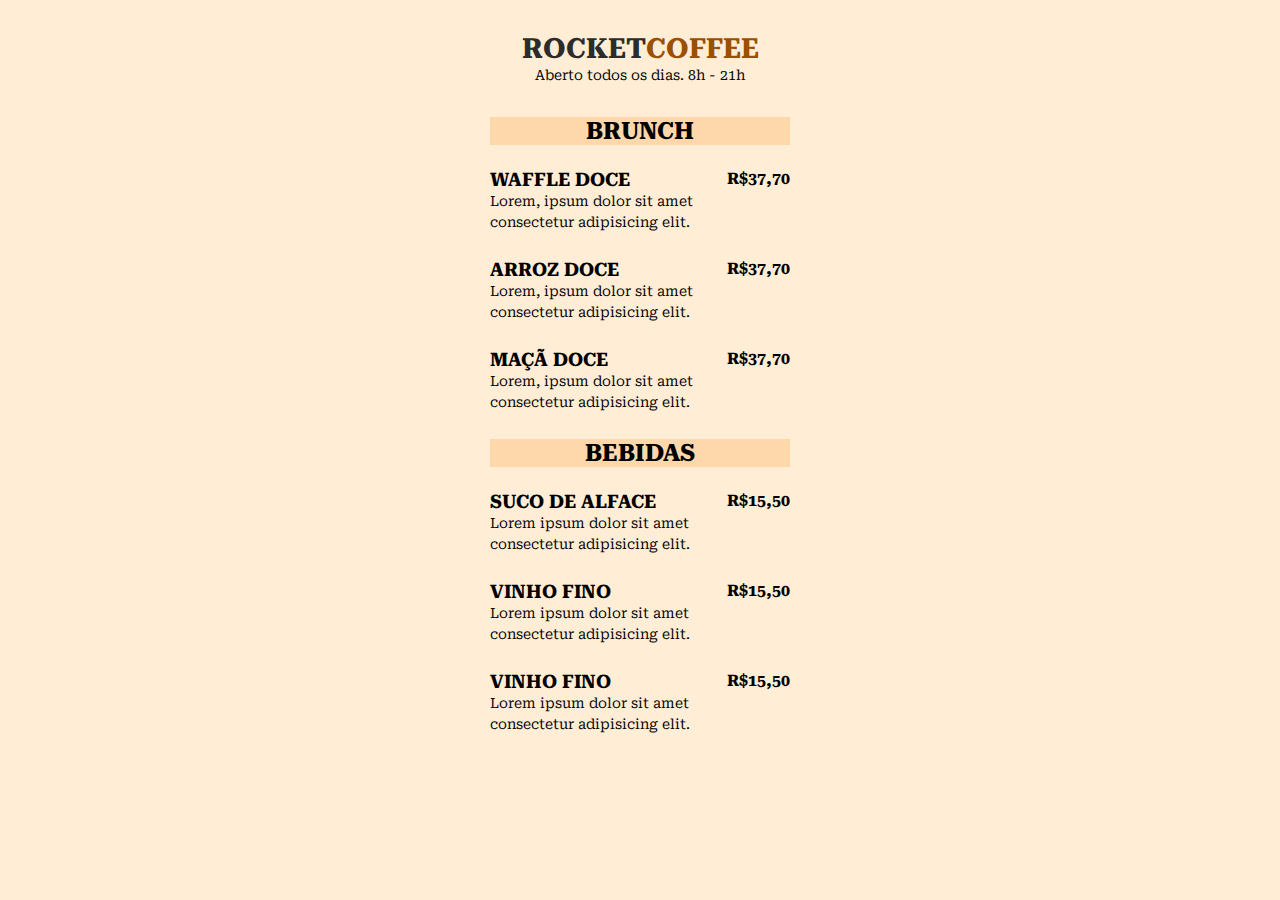
==== Maratona 3.0/index.html @ 114eb5e6 "projeto maratona 3.0" ====
<!DOCTYPE html>
<html lang="pt-BR">
  <head>
    <link rel="preconnect" href="https://fonts.googleapis.com" />
    <link rel="preconnect" href="https://fonts.gstatic.com" crossorigin />
    <meta charset="UTF-8" />
    <meta http-equiv="X-UA-Compatible" content="IE=edge" />
    <meta name="viewport" content="width=device-width, initial-scale=1.0" />

    <link rel="stylesheet" href="style.css" />

    <link
      href="https://fonts.googleapis.com/css2?family=Roboto+Serif:opsz,wght@8..144,400;8..144,700&display=swap"
      rel="stylesheet"
    />

    <title>RocketCoffee</title>
  </head>
  <body>
    <header>
      <h1>Rocket<span>Coffee</span></h1>
      <p>Aberto todos os dias. 8h - 21h</p>
    </header>

    <section>
      <h2>Brunch</h2>

      <ul>
        <li>
          <div class="details">
            <h3>Waffle doce</h3>
            <p class="description">
              Lorem, ipsum dolor sit amet consectetur adipisicing elit.
            </p>
          </div>

          <strong> R$37,70 </strong>
        </li>
        <li>
          <div class="details">
            <h3>arroz doce</h3>
            <p class="description">
              Lorem, ipsum dolor sit amet consectetur adipisicing elit.
            </p>
          </div>

          <strong> R$37,70 </strong>
        </li>
        <li>
          <div class="details">
            <h3>Maçã doce</h3>
            <p class="description">
              Lorem, ipsum dolor sit amet consectetur adipisicing elit.
            </p>
          </div>

          <strong> R$37,70 </strong>
        </li>
      </ul>
    </section>

    <section>
      <h2>Bebidas</h2>

      <ul>
        <li>
          <div class="details">
            <h3>Suco de alface</h3>
            <p class="description">
              Lorem ipsum dolor sit amet consectetur adipisicing elit.
            </p>
          </div>
          <strong> R$15,50 </strong>
        </li>
        <li>
          <div class="details">
            <h3>Vinho fino</h3>
            <p class="description">
              Lorem ipsum dolor sit amet consectetur adipisicing elit.
            </p>
          </div>
          <strong> R$15,50 </strong>
        </li>
        <li>
          <div class="details">
            <h3>Vinho fino</h3>
            <p class="description">
              Lorem ipsum dolor sit amet consectetur adipisicing elit.
            </p>
          </div>
          <strong> R$15,50 </strong>
        </li>
      </ul>
    </section>
  </body>
</html>
---- Maratona 3.0/style.css ----
* {
  margin: 0;
  padding: 0;
  box-sizing: border-box;
}

:root {
  font-family: 'Roboto Serif', serif;
}

body {
  width: 300px;
  margin: 0 auto;
  background-color: #ffedd5;

  text-align: center;
}

header {
  width: 236px;
  height: 117px;

  padding: 32px 0;
  margin: 0 auto;
}
h1 {
  color: #2d2c2a;
}

span {
  color: #995000;
}

li {
  display: flex;
  list-style: none;
}

h1,
h2,
h3 {
  text-transform: uppercase;
}

h1 {
  font-size: 28px;
}

h2 {
  background-color: #fed7aa;
  margin-bottom: 24px;
}

section {
  gap: 24px;
}

.details {
  width: 240px;
  height: 90px;
  text-align: left;
  gap: 16px;
}

p {
  font-size: 14px;
  line-height: 21px;
}
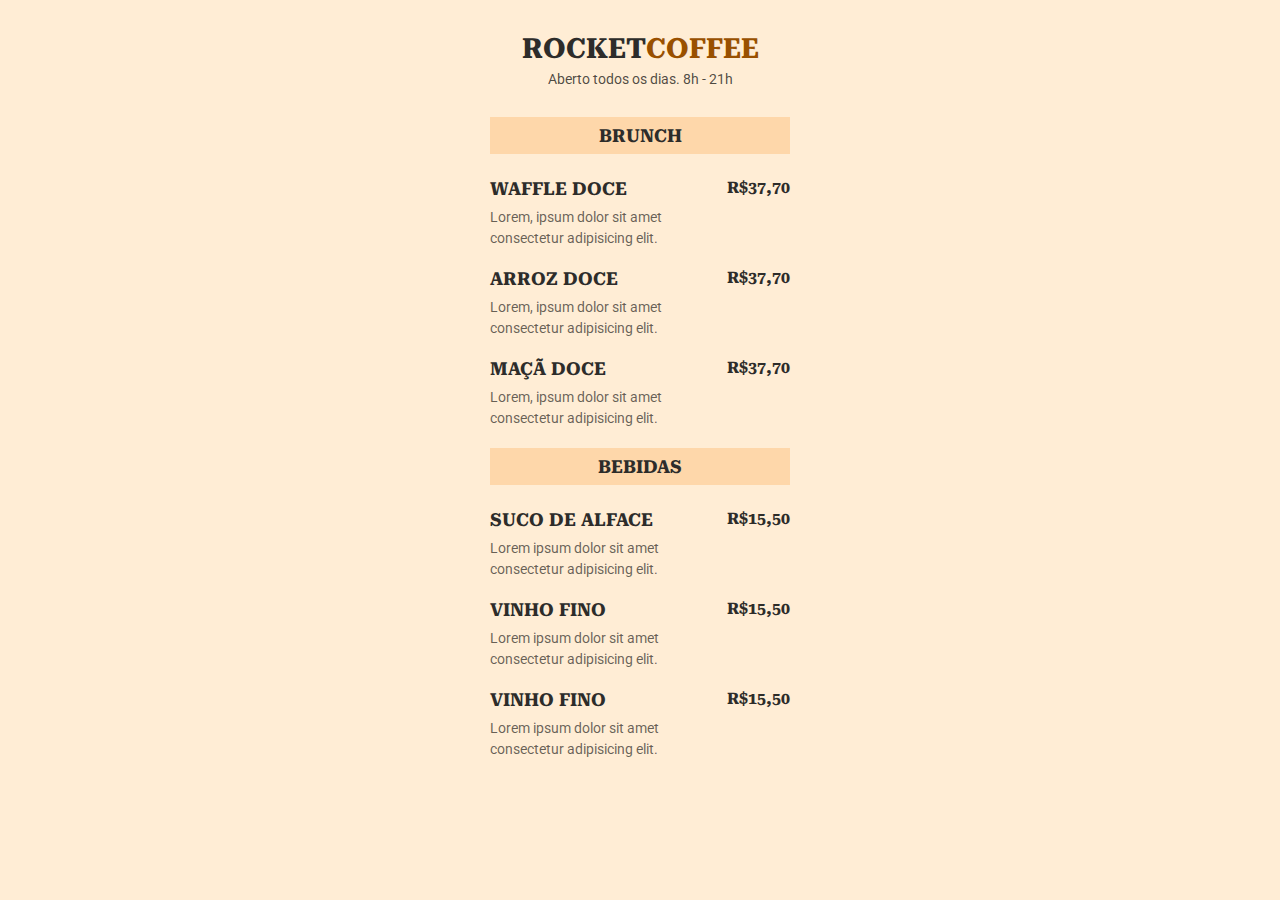
==== commit 68d6d504: "atualização das fontes" ====
--- a/Maratona 3.0/index.html
+++ b/Maratona 3.0/index.html
@@ -10,7 +10,7 @@
     <link rel="stylesheet" href="style.css" />
 
     <link
-      href="https://fonts.googleapis.com/css2?family=Roboto+Serif:opsz,wght@8..144,400;8..144,700&display=swap"
+      href="https://fonts.googleapis.com/css2?family=Roboto&family=Roboto+Serif:opsz,wght@8..144,400;8..144,700&display=swap"
       rel="stylesheet"
     />
 
--- a/Maratona 3.0/style.css
+++ b/Maratona 3.0/style.css
@@ -4,11 +4,8 @@
   box-sizing: border-box;
 }
 
-:root {
-  font-family: 'Roboto Serif', serif;
-}
-
 body {
+  font-family: 'Roboto', sans-serif;
   width: 300px;
   margin: 0 auto;
   background-color: #ffedd5;
@@ -23,8 +20,15 @@
   padding: 32px 0;
   margin: 0 auto;
 }
+header p {
+  font-size: 14px;
+  line-height: 16px;
+
+  color: rgba(0, 0, 0, 0.7);
+}
 h1 {
-  color: #2d2c2a;
+  font-size: 28px;
+  line-height: 33px;
 }
 
 span {
@@ -38,17 +42,27 @@
 
 h1,
 h2,
-h3 {
+h3,
+strong {
+  font-family: 'Roboto serif', serif;
+  color: #2d2c2a;
   text-transform: uppercase;
 }
 
 h1 {
+  margin-bottom: 6px;
   font-size: 28px;
 }
 
 h2 {
+  font-size: 18px;
+  padding: 8px 16px;
   background-color: #fed7aa;
   margin-bottom: 24px;
+}
+h3 {
+  font-size: 18px;
+  margin-bottom: 8px;
 }
 
 section {
@@ -63,6 +77,7 @@
 }
 
 p {
+  color: rgba(0, 0, 0, 0.6);
   font-size: 14px;
   line-height: 21px;
 }
